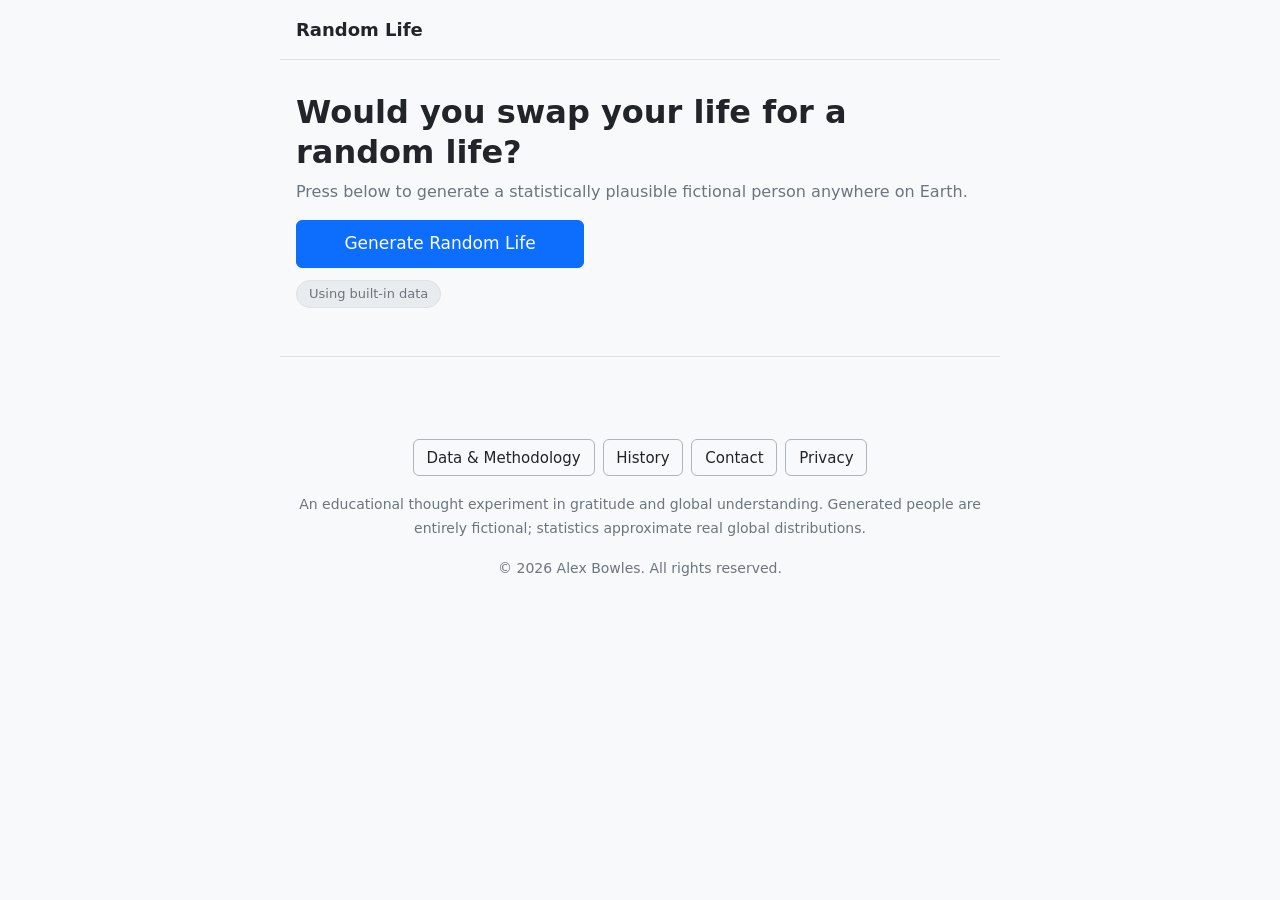
==== index.html @ 599a3e47 "Update icon and styles" ====
<!DOCTYPE html>
<html lang="en">
<head>
  <meta charset="UTF-8">
  <meta name="viewport" content="width=device-width, initial-scale=1">
  <meta name="color-scheme" content="light dark">
  <title>Random Life Generator – Discover a Random Life on Earth</title>
  <meta name="description" content="Free random life generator: create a statistically plausible fictional person — country, age, occupation, income and more, weighted by real global data.">
  <meta name="robots" content="index, follow, max-image-preview:large">
  <meta name="author" content="Alex Bowles">
  <meta name="theme-color" media="(prefers-color-scheme: light)" content="#f8f9fa">
  <meta name="theme-color" media="(prefers-color-scheme: dark)" content="#212529">
  <link rel="canonical" href="https://randomlife.fyi/">
  <meta property="og:type" content="website">
  <meta property="og:site_name" content="Random Life">
  <meta property="og:locale" content="en_US">
  <meta property="og:title" content="Random Life Generator – Discover a Random Life on Earth">
  <meta property="og:description" content="Generate a random person with our free random life generator — a statistically plausible fictional identity with country, age, job, income and more.">
  <meta property="og:url" content="https://randomlife.fyi/">
  <meta property="og:image" content="https://randomlife.fyi/icons/icon.png">
  <meta property="og:image:type" content="image/png">
  <meta property="og:image:width" content="1024">
  <meta property="og:image:height" content="1024">
  <meta property="og:image:alt" content="Random Life icon">
  <meta name="twitter:card" content="summary_large_image">
  <meta name="twitter:title" content="Random Life Generator – Discover a Random Life on Earth">
  <meta name="twitter:description" content="Generate a random person with our free random life generator — a statistically plausible fictional identity with country, age, job, income and more.">
  <meta name="twitter:image" content="https://randomlife.fyi/icons/icon.png">
  <meta name="twitter:image:alt" content="Random Life icon">
  <meta name="apple-mobile-web-app-capable" content="yes">
  <meta name="apple-mobile-web-app-status-bar-style" content="default">
  <meta name="apple-mobile-web-app-title" content="Random Life">
  <link rel="apple-touch-icon" sizes="180x180" href="icons/apple-touch-icon.png">
  <link rel="manifest" href="manifest.webmanifest">
  <link rel="icon" href="favicon.ico" sizes="any">
  <link rel="icon" type="image/svg+xml" href="icon.svg">
  <link rel="stylesheet" href="styles.css">
  <link rel="preconnect" href="https://api.worldbank.org" crossorigin>
  <link rel="dns-prefetch" href="https://api.worldbank.org">
  <script type="application/ld+json">
  {
    "@context": "https://schema.org",
    "@type": "WebApplication",
    "name": "Random Life Generator",
    "alternateName": ["Random Life", "Random Person Generator", "Fictional Identity Generator"],
    "url": "https://randomlife.fyi/",
    "applicationCategory": "EntertainmentApplication",
    "operatingSystem": "Any",
    "browserRequirements": "Requires JavaScript",
    "offers": { "@type": "Offer", "price": "0", "priceCurrency": "USD" },
    "author": { "@type": "Person", "name": "Alex Bowles" },
    "description": "Free random life generator that creates a statistically plausible fictional person — country, age, sex, urban or rural home, occupation, income, life expectancy and more — weighted by real World Bank global data.",
    "featureList": "Random person generator, fictional identity generator, random country picker, age and occupation generator, income estimate, offline support",
    "screenshot": "https://randomlife.fyi/icons/icon.png",
    "isAccessibleForFree": true
  }
  </script>
</head>
<body>
  <header class="container">
    <nav>
      <ul>
        <li><strong>Random Life</strong></li>
      </ul>
    </nav>
  </header>

  <main class="container">
    <section>
      <h1>Would you swap your life for a random life?</h1>
      <p>Press below to generate a statistically plausible fictional person anywhere on Earth.</p>
      <button id="generate-btn" type="button">Generate Random Life</button>
    </section>

    <section id="profile-section" aria-live="polite" hidden>
      <article id="profile-card">
        <header>
          <h2 id="person-name"></h2>
          <p>
            <span id="person-age-gender"></span><br>
            <span id="person-country"><span id="country-flag"></span> <span id="country-name"></span></span>
          </p>
        </header>
        <div class="overflow-auto">
          <table>
            <tbody id="profile-attributes"></tbody>
          </table>
        </div>
        <footer>
          <button id="regenerate-btn" type="button" class="secondary">Generate another</button>
        </footer>
      </article>
    </section>

    <p><small id="data-status" aria-live="polite"></small></p>
  </main>

  <footer class="container">
    <div style="text-align:center; min-height:50px; margin-bottom:1rem;">
<script>
  atOptions = {
    'key' : '9b01f73b28caab49e3c60b6ccc392688',
    'format' : 'iframe',
    'height' : 50,
    'width' : 320,
    'params' : {}
  };
</script>
<script src="https://www.highrevenueformat.com/9b01f73b28caab49e3c60b6ccc392688/invoke.js"></script>
    </div>
    <div class="footer-actions">
      <button id="info-btn" type="button" class="secondary outline" aria-expanded="false" aria-controls="info-dialog">Data &amp; Methodology</button>
      <button id="history-btn" type="button" class="secondary outline" aria-expanded="false" aria-controls="history-dialog">History</button>
      <button id="contact-btn" type="button" class="secondary outline" aria-expanded="false" aria-controls="contact-dialog">Contact</button>
      <button id="privacy-btn" type="button" class="secondary outline" aria-expanded="false" aria-controls="privacy-dialog">Privacy</button>
    </div>
    <p><small>An educational thought experiment in gratitude and global understanding. Generated people are entirely fictional; statistics approximate real global distributions.</small></p>
    <p><small>© 2026 Alex Bowles. All rights reserved.</small></p>
  </footer>

  <dialog id="history-dialog" aria-label="History">
    <article>
      <header>
        <button class="dialog-close" type="button" rel="prev" aria-label="Close"></button>
        <h2>History</h2>
      </header>
      <div class="history-tabs" role="tablist" aria-label="History sections">
        <button id="history-tab-recent" type="button" class="secondary outline" role="tab" aria-selected="true" aria-controls="history-recent-pane">Recent</button>
        <button id="history-tab-saved" type="button" class="secondary outline" role="tab" aria-selected="false" aria-controls="history-saved-pane">Saved</button>
      </div>
      <div id="history-recent-pane" role="tabpanel" aria-labelledby="history-tab-recent">
        <p id="history-recent-empty" class="history-empty">No lives generated yet in this session.</p>
        <ul id="history-recent-list" class="history-list"></ul>
      </div>
      <div id="history-saved-pane" role="tabpanel" aria-labelledby="history-tab-saved" hidden>
        <p id="history-saved-empty" class="history-empty">No saved lives yet. Click “Save” next to a recent life to keep it here.</p>
        <ul id="history-saved-list" class="history-list"></ul>
      </div>
      <footer>
        <button class="dialog-close secondary" type="button">Close</button>
      </footer>
    </article>
  </dialog>

  <dialog id="contact-dialog" aria-label="Contact">
    <article>
      <header>
        <button class="dialog-close" type="button" rel="prev" aria-label="Close"></button>
        <h2>Contact</h2>
      </header>
      <!--
        FormSubmit.co: submissions are sent to alexbowles@ferranox.xyz.
        First submission needs one-time activation via the FormSubmit confirmation email.
      -->
      <form action="https://formsubmit.co/de76c51febb6ea70d8ef155535d649cb" method="POST">
        <label for="contact-name">Name
          <input type="text" id="contact-name" name="name" autocomplete="name" placeholder="Your name" required maxlength="100">
        </label>

        <label for="contact-email">Email
          <input type="email" id="contact-email" name="email" autocomplete="email" placeholder="you@example.com" required maxlength="254">
        </label>

        <label for="contact-subject">Subject
          <select id="contact-subject" name="_subject" required>
            <option value="" disabled selected>Choose a subject</option>
            <option value="General question about Random Life">General question</option>
            <option value="Bug report for Random Life">Bug report</option>
            <option value="Data or methodology question">Data / methodology question</option>
            <option value="Privacy request for Random Life">Privacy request</option>
            <option value="Other enquiry for Random Life">Other</option>
          </select>
        </label>

        <label for="contact-message">Message
          <textarea id="contact-message" name="message" rows="6" placeholder="How can we help?" required maxlength="5000"></textarea>
        </label>

        <!-- FormSubmit.co options -->
        <input type="hidden" name="_template" value="table">
        <input type="hidden" name="_captcha" value="true">
        <!-- Honeypot for spam bots (must stay empty). Real users will not see this. -->
        <input type="text" name="_honey" style="display:none" tabindex="-1" autocomplete="off" aria-hidden="true">

        <button type="submit">Send message</button>
      </form>
      <footer>
        <button class="dialog-close secondary" type="button">Close</button>
      </footer>
    </article>
  </dialog>

  <dialog id="privacy-dialog" aria-label="Privacy notice">
    <article>
      <header>
        <button class="dialog-close" type="button" rel="prev" aria-label="Close"></button>
        <h2>Privacy Notice</h2>
      </header>

      <p><small>Last updated: 28 September 2026.</small></p>
      <p>Random Life (randomlife.fyi) is run by <strong>Alex Bowles</strong>. There are no accounts and no sign-in. Contact us any time through the Contact form on this site.</p>

      <h3>Data on your device</h3>
      <p>Saved lives, cached country data, and offline files stay in your own browser (local storage and service-worker cache — not cookies). They are never sent to us. Delete them at any time by clearing site data in your browser settings.</p>

      <h3>Contact form</h3>
      <p>Messages are delivered by <a href="https://formsubmit.co/" rel="noopener">FormSubmit.co</a> and emailed to us. Only what you type (name, email, subject, message) is sent, so please avoid sensitive personal data. We keep correspondence only as long as needed to handle your enquiry, then delete it.</p>

      <h3>Technical data</h3>
      <p>Our hosting provider may log basic connection data (IP address, pages requested, timestamps) for security and reliability. The World Bank API receives standard request data when the app fetches public country statistics. We do not combine these sources into profiles.</p>

      <h3>Advertising with Adsterra</h3>
      <p>This site displays ads supplied by <strong>Adsterra</strong> (AD Market Limited). To serve, measure, and protect against fraud, Adsterra and its partners may use cookies or similar identifiers on your device, including for frequency capping, reporting, and — where you consent — interest-based advertising. See <a href="https://adsterra.com/privacy-policy/" rel="noopener">Adsterra’s Privacy Policy</a> and <a href="https://adsterra.com/cookies/" rel="noopener">Cookies Policy</a> for details.</p>
      <p><strong>Your choices:</strong> block or delete cookies in your browser settings; opt out of interest-based ads at <a href="https://www.aboutads.info/choices" rel="noopener">aboutads.info/choices</a> or, in Europe, <a href="https://www.youronlinechoices.eu/" rel="noopener">youronlinechoices.eu</a>. A cookie-consent control for UK/EEA visitors is on our roadmap — until then, browser-level blocking is the way to refuse non-essential cookies.</p>

      <h3>Why we process data (UK/GDPR legal bases)</h3>
      <p>Consent for non-essential advertising cookies; legitimate interests for security, fraud prevention, basic logging, and replying to messages you send us.</p>

      <h3>Retention and transfers</h3>
      <p>On-device data lasts until you clear it. Contact emails are kept only as long as needed. Adsterra and other providers may process data outside your country (including outside the UK/EEA); where required this relies on safeguards such as adequacy decisions or standard contractual clauses in their terms.</p>

      <h3>Your rights</h3>
      <p>UK/GDPR: access, rectification, erasure, restriction, portability, objection, and withdrawing consent at any time. California and other US states: know, delete, correct, and opt out of sale/sharing of personal information (use the opt-out links above or contact us). To exercise any right, use the Contact form — we respond within one month. Children under 13: this is a general-audience site; we do not knowingly collect children’s data. Unhappy with our response? Complain to the UK ICO at <a href="https://ico.org.uk/make-a-complaint/" rel="noopener">ico.org.uk</a> or your local authority.</p>

      <footer>
        <button class="dialog-close secondary" type="button">Close</button>
      </footer>
    </article>
  </dialog>

  <dialog id="info-dialog" aria-label="Data sources and methodology">
    <article>
      <header>
        <button class="dialog-close" type="button" rel="prev" aria-label="Close"></button>
        <h2>Data Sources &amp; Methodology</h2>
      </header>

      <h3>Data sources</h3>
      <ul>
        <li><strong>World Bank Open Data</strong> - country list, income group, and region, plus population, life expectancy (male and female), urbanisation rate, GDP per capita, electricity access, basic drinking water, basic sanitation, internet use, fertility rate, age structure (share aged 0-14 and 65+), sex split (female share of population), employment mix (share in agriculture / industry / services), and unemployment rate.</li>
        <li><strong>UN Population Division</strong> - the age-structure figures rest on its World Population Prospects, and it informs the within-income-group age splits.</li>
        <li><strong>International Labour Organization (ILO)</strong> - reference for the employment categories and occupation mix; the per-country sector shares and unemployment rates are its ILO-modelled estimates published via the World Bank.</li>
      </ul>

      <h3>Live data</h3>
      <p>When online, the app fetches the country list (names, income groups, regions - so new and changed countries appear with no manual update) and the most recent value (<code>mrv=5</code>, newest available kept) for these World Bank indicators, merging them over the built-in fallback dataset:</p>
      <ul>
        <li><code>SP.POP.TOTL</code> - total population</li>
        <li><code>SP.DYN.LE00.MA.IN</code> - life expectancy at birth, male</li>
        <li><code>SP.DYN.LE00.FE.IN</code> - life expectancy at birth, female</li>
        <li><code>SP.URB.TOTL.IN.ZS</code> - urban population (% of total)</li>
        <li><code>NY.GDP.PCAP.CD</code> - GDP per capita (current US$)</li>
        <li><code>EG.ELC.ACCS.ZS</code> - access to electricity (% of population)</li>
        <li><code>SH.H2O.BASW.ZS</code> - people using at least basic drinking water services (%)</li>
        <li><code>SH.STA.BASS.ZS</code> - people using at least basic sanitation services (%)</li>
        <li><code>IT.NET.USER.ZS</code> - individuals using the internet (% of population)</li>
        <li><code>SP.DYN.TFRT.IN</code> - fertility rate (births per woman)</li>
        <li><code>SP.POP.0014.TO.ZS</code> - population ages 0-14 (% of total)</li>
        <li><code>SP.POP.65UP.TO.ZS</code> - population ages 65+ (% of total)</li>
        <li><code>SP.POP.TOTL.FE.ZS</code> - population, female (% of total)</li>
        <li><code>SL.AGR.EMPL.ZS</code> - employment in agriculture (% of total employment)</li>
        <li><code>SL.IND.EMPL.ZS</code> - employment in industry (% of total employment)</li>
        <li><code>SL.SRV.EMPL.ZS</code> - employment in services (% of total employment)</li>
        <li><code>SL.UEM.TOTL.ZS</code> - unemployment (% of total labour force)</li>
      </ul>
      <p>Flags are derived from country codes and need no data source. Results are cached in your browser (refreshed every 12 hours) so they are not re-fetched on every reload. If the API is unavailable, the app falls back to cached and then built-in data.</p>

      <h3>Methodology</h3>
      <ul>
        <li><strong>Country</strong> - picked at random from all World Bank members (plus Taiwan), weighted by live population, so bigger countries turn up more often.</li>
        <li><strong>Sex</strong> - drawn from the country's female share of the population.</li>
        <li><strong>Age</strong> - drawn from age bands fitted to the country's own share of children (0-14) and older people (65+), with the gaps filled in from its income-group pattern.</li>
        <li><strong>Urban vs. rural</strong> - decided by the country's urbanisation rate.</li>
        <li><strong>Occupation</strong> - sampled from a list weighted by income group and habitat, refined per country by its employment mix (agriculture / industry / services) and unemployment rate, limited to plausible working ages, with student and retirement shares that differ by income group.</li>
        <li><strong>Income</strong> - estimated from GDP per capita, an occupation multiplier, an age adjustment, plus some random variation. A rough figure in nominal USD, not PPP.</li>
        <li><strong>Life expectancy</strong> - the national average at birth for the person's sex.</li>
        <li><strong>Electricity, drinking water, sanitation, and internet</strong> - the person either has it or not, drawn from the national rate (a country with 63% electricity access gives each person a 63% chance).</li>
        <li><strong>Children</strong> - drawn from the national fertility rate and adjusted for age: under-18s have none, and completed family size is approached by the mid-40s.</li>
      </ul>

      <h3>Limitations</h3>
      <ul>
        <li>Income figures are rough estimates in nominal USD - <em>not</em> adjusted for local purchasing power (PPP).</li>
        <li>Within working-age bands, the age mix follows income-group patterns rather than the country's exact 5-year pyramid.</li>
        <li>Names are illustrative, grouped by broad cultural region, and are not exhaustive or country-specific.</li>
        <li>"Current" data reflects the most recently available World Bank figures, which typically lag by 1-2 years.</li>
      </ul>

      <h3>Note</h3>
      <p>All generated people are <strong>entirely fictional</strong>. No attempt is made to represent any real individual, living or dead.</p>

      <footer>
        <button class="dialog-close secondary" type="button">Close</button>
      </footer>
    </article>
  </dialog>

  <!-- Classic scripts, loaded in dependency order (no bundler required). -->
  <script src="js/names.js"></script>
  <script src="js/data.js"></script>
  <script src="js/generator.js"></script>
  <script src="js/ui.js"></script>
  <script src="js/app.js"></script>
</body>
</html>
---- styles.css ----
/* styles.css — Random Life: plain classroom tool.
 * No framework, no theme. Basic colours only: white/grey + standard blue.
 * Mobile-first. Light/dark follows the OS (same as Pico did).
 */

:root {
  color-scheme: light dark;

  --font-sans: system-ui, -apple-system, "Segoe UI", Roboto, Arial, sans-serif;
  --font-mono: ui-monospace, SFMono-Regular, Menlo, Consolas, monospace;

  /* Light */
  --bg: #f8f9fa;
  --surface: #ffffff;
  --text: #212529;
  --muted: #6c757d;
  --border: #dee2e6;
  --border-strong: #adb5bd;
  --input-bg: #ffffff;
  --input-border: #ced4da;
  --primary: #0d6efd;
  --primary-hover: #0b5ed7;
  --on-primary: #ffffff;
  --secondary: #6c757d;
  --secondary-hover: #5c636a;
  --stripe: #f8f9fa;
  --badge-bg: #e9ecef;
  --link: #0d6efd;
  --code-bg: #f1f3f5;
  --shadow: 0 0.125rem 0.25rem rgba(0, 0, 0, 0.075);
  --backdrop: rgba(33, 37, 41, 0.5);
  --focus-ring: rgba(13, 110, 253, 0.25);

  --radius: 0.375rem;
  --measure: 45rem;
}

@media (prefers-color-scheme: dark) {
  :root {
    --bg: #212529;
    --surface: #2b3035;
    --text: #f8f9fa;
    --muted: #adb5bd;
    --border: #495057;
    --border-strong: #6c757d;
    --input-bg: #212529;
    --input-border: #495057;
    --primary: #0d6efd;
    --primary-hover: #0b5ed7;
    --on-primary: #ffffff;
    --secondary: #6c757d;
    --secondary-hover: #5c636a;
    --stripe: rgba(255, 255, 255, 0.03);
    --badge-bg: #343a40;
    --link: #6ea8fe;
    --code-bg: #343a40;
    --shadow: 0 0.125rem 0.25rem rgba(0, 0, 0, 0.4);
    --backdrop: rgba(0, 0, 0, 0.6);
    --focus-ring: rgba(110, 168, 254, 0.35);
  }
}

/* ---------- Base ---------- */

*, *::before, *::after { box-sizing: border-box; }

[hidden] { display: none !important; }

html {
  -webkit-text-size-adjust: 100%;
  font-size: 100%;
}

body {
  margin: 0;
  font-family: var(--font-sans);
  line-height: 1.5;
  color: var(--text);
  background: var(--bg);
  min-height: 100vh;
}

.container {
  width: 100%;
  max-width: var(--measure);
  margin-inline: auto;
  padding-inline: 1rem;
}

/* ---------- Type ---------- */

h1, h2, h3 {
  line-height: 1.25;
  font-weight: 700;
  margin: 0 0 0.5rem;
  color: var(--text);
}

h1 { font-size: 1.75rem; }
h2 { font-size: 1.375rem; }
h3 { font-size: 1.0625rem; margin-top: 1.5rem; }

p { margin: 0 0 1rem; }

small { font-size: 0.875em; color: var(--muted); }

a { color: var(--link); }
a:hover { text-decoration-thickness: 2px; }

code {
  font-family: var(--font-mono);
  font-size: 0.875em;
  background: var(--code-bg);
  border: 1px solid var(--border);
  border-radius: 0.25rem;
  padding: 0.1em 0.35em;
  color: var(--text);
}

ul, ol { padding-left: 1.25rem; }
li { margin-bottom: 0.25rem; }

/* ---------- Header ---------- */

body > header.container {
  padding-top: 1rem;
  padding-bottom: 0.75rem;
  border-bottom: 1px solid var(--border);
}

body > header nav ul {
  list-style: none;
  margin: 0;
  padding: 0;
}

body > header nav strong {
  font-size: 1.125rem;
  font-weight: 700;
}

/* ---------- Main ---------- */

main.container {
  padding-top: 1.5rem;
  padding-bottom: 2rem;
}

main > section:first-child p {
  color: var(--muted);
}

/* ---------- Buttons (standard blue / grey) ---------- */

button,
a[role="button"] {
  font: inherit;
  font-weight: 400;
  line-height: 1.5;
  cursor: pointer;
  display: inline-block;
  text-align: center;
  text-decoration: none;
  vertical-align: middle;
  border: 1px solid var(--primary);
  border-radius: var(--radius);
  background: var(--primary);
  color: var(--on-primary);
  padding: 0.5rem 1rem;
}

button:hover,
a[role="button"]:hover {
  background: var(--primary-hover);
  border-color: var(--primary-hover);
  color: var(--on-primary);
}

button:disabled {
  opacity: 0.65;
  cursor: not-allowed;
}

/* Solid grey secondary (e.g. "Generate another"). */
button.secondary,
a[role="button"].secondary {
  background: var(--secondary);
  border-color: var(--secondary);
  color: #fff;
}

button.secondary:hover,
a[role="button"].secondary:hover {
  background: var(--secondary-hover);
  border-color: var(--secondary-hover);
  color: #fff;
}

/* Outline grey (footer + tabs). */
button.outline,
a[role="button"].outline {
  background: transparent;
}

button.secondary.outline,
a[role="button"].secondary.outline {
  background: transparent;
  border-color: var(--border-strong);
  color: var(--text);
}

button.secondary.outline:hover,
a[role="button"].secondary.outline:hover {
  background: var(--badge-bg);
  border-color: var(--border-strong);
  color: var(--text);
}

#generate-btn {
  width: 100%;
  font-size: 1.0625rem;
  padding: 0.65rem 1rem;
}
@media (min-width: 600px) {
  #generate-btn { width: auto; min-width: 18rem; }
}

/* Spinner for aria-busy. */
button[aria-busy="true"] { pointer-events: none; }
button[aria-busy="true"]::after {
  content: "";
  display: inline-block;
  width: 1em;
  height: 1em;
  margin-left: 0.5em;
  vertical-align: -0.125em;
  border: 0.15em solid currentColor;
  border-top-color: transparent;
  border-radius: 50%;
  animation: rl-spin 0.75s linear infinite;
}
@keyframes rl-spin { to { transform: rotate(360deg); } }

:focus-visible {
  outline: 0;
  box-shadow: 0 0 0 0.25rem var(--focus-ring);
}
button:focus:not(:focus-visible) { box-shadow: none; }

/* ---------- Result card ---------- */

#profile-section { margin-top: 1.25rem; }

#profile-card {
  background: var(--surface);
  border: 1px solid var(--border);
  border-radius: 0.5rem;
  box-shadow: var(--shadow);
  margin: 0;
  overflow: hidden;
}

#profile-card > header {
  padding: 1rem 1.25rem;
  border-bottom: 1px solid var(--border);
  background: var(--stripe);
}

#profile-card > header h2 { margin-bottom: 0.25rem; }

#profile-card > header p { margin: 0; color: var(--muted); }

#profile-card > footer {
  padding: 1rem 1.25rem;
  border-top: 1px solid var(--border);
}

#regenerate-btn { width: 100%; }
@media (min-width: 600px) {
  #regenerate-btn { width: auto; }
}

/* ---------- Table ---------- */

.overflow-auto { overflow-x: auto; }

table {
  width: 100%;
  border-collapse: collapse;
  font-size: 1rem;
}

tbody th,
tbody td {
  padding: 0.6rem 1.25rem;
  text-align: left;
  vertical-align: top;
  border-bottom: 1px solid var(--border);
}

tbody tr:last-child th,
tbody tr:last-child td { border-bottom: none; }

tbody tr:nth-child(odd) td,
tbody tr:nth-child(odd) th { background: var(--stripe); }

tbody th {
  font-weight: 600;
  color: var(--muted);
  width: 40%;
  font-size: 0.9375rem;
}

tbody td { color: var(--text); }

/* ---------- Status badge ---------- */

#data-status {
  display: inline-block;
  margin-top: 0.75rem;
  font-size: 0.8125rem;
  color: var(--muted);
  background: var(--badge-bg);
  border: 1px solid var(--border);
  border-radius: 999px;
  padding: 0.2rem 0.75rem;
}

/* ---------- Footer ---------- */

body > footer.container {
  border-top: 1px solid var(--border);
  padding-top: 1rem;
  padding-bottom: 2.5rem;
  text-align: center;
}

.footer-actions {
  display: flex;
  flex-wrap: wrap;
  justify-content: center;
  gap: 0.5rem;
  margin: 1rem 0;
}

.footer-actions button {
  font-size: 0.9375rem;
  padding: 0.4rem 0.8rem;
}

/* ---------- Dialogs ---------- */

dialog {
  border: 1px solid var(--border);
  background: var(--surface);
  color: var(--text);
  border-radius: 0.5rem;
  padding: 0;
  width: min(36rem, calc(100vw - 2rem));
  max-height: calc(100vh - 2rem);
  max-height: calc(100dvh - 2rem);
  overflow-y: auto;
  overscroll-behavior: contain;
  box-shadow: 0 0.5rem 1.5rem rgba(0, 0, 0, 0.25);
}

dialog::backdrop { background: var(--backdrop); }

/* Single scroll container: the dialog itself scrolls, the inner
   article must not (two nested scrollers = two side-by-side scrollbars). */
dialog article {
  margin: 0;
  position: relative;
  max-height: none;
  overflow: visible;
}

dialog article > header {
  display: flex;
  align-items: center;
  justify-content: space-between;
  gap: 1rem;
  padding: 1rem 1.25rem;
  border-bottom: 1px solid var(--border);
}

dialog article > header h2 {
  margin: 0;
  padding-right: 2rem;
}

dialog article > div,
dialog article > form,
dialog article > p,
dialog article > h3,
dialog article > ul {
  margin-inline: 1.25rem;
}
dialog article > p:first-of-type,
dialog article > h3:first-of-type,
dialog article > ul:first-of-type { margin-top: 1rem; }

dialog article > footer {
  display: flex;
  justify-content: flex-end;
  gap: 0.5rem;
  padding: 1rem 1.25rem;
  border-top: 1px solid var(--border);
  margin-top: 1.25rem;
  background: var(--stripe);
  border-bottom-left-radius: 0.5rem;
  border-bottom-right-radius: 0.5rem;
}

/* Plain text "x" close button (empty button in markup). */
button.dialog-close[rel="prev"] {
  position: absolute;
  top: 0.6rem;
  right: 0.6rem;
  width: 2rem;
  height: 2rem;
  padding: 0;
  line-height: 1;
  background: transparent;
  border-color: transparent;
  color: var(--muted);
  font-size: 1.25rem;
  font-weight: 700;
}
button.dialog-close[rel="prev"]::after { content: "×"; }
button.dialog-close[rel="prev"]:hover {
  background: var(--badge-bg);
  border-color: var(--border);
  color: var(--text);
}

/* ---------- Forms ---------- */

form { padding-bottom: 0.25rem; }

label {
  display: block;
  font-weight: 400;
  margin: 0.75rem 0;
}

input[type="text"],
input[type="email"],
select,
textarea {
  display: block;
  width: 100%;
  margin-top: 0.25rem;
  font: inherit;
  color: var(--text);
  background: var(--input-bg);
  border: 1px solid var(--input-border);
  border-radius: var(--radius);
  padding: 0.375rem 0.75rem;
}

textarea {
  resize: vertical;
  min-height: 8rem;
}

input::placeholder,
textarea::placeholder { color: var(--muted); opacity: 1; }

input:focus,
select:focus,
textarea:focus {
  outline: 0;
  border-color: var(--primary);
  box-shadow: 0 0 0 0.25rem var(--focus-ring);
}

form button[type="submit"] { width: 100%; margin-top: 0.5rem; }
@media (min-width: 600px) {
  form button[type="submit"] { width: auto; }
}

/* ---------- History ---------- */

.history-tabs {
  display: flex;
  gap: 0.5rem;
  margin: 1rem 1.25rem 0.75rem;
}

.history-tabs [role="tab"] {
  font-size: 0.9375rem;
  padding: 0.4rem 0.8rem;
}

.history-tabs [role="tab"][aria-selected="true"] {
  background: var(--text);
  border-color: var(--text);
  color: var(--bg);
}
.history-tabs [role="tab"][aria-selected="true"]:hover {
  background: var(--text);
  border-color: var(--text);
  color: var(--bg);
}

.history-list {
  list-style: none;
  margin: 0 1.25rem;
  padding: 0;
}

.history-item {
  border: 1px solid var(--border);
  border-radius: var(--radius);
  background: var(--surface);
  margin-bottom: 0.5rem;
  overflow: hidden;
}

.history-item-header {
  display: flex;
  align-items: center;
  justify-content: space-between;
  gap: 0.5rem;
  padding: 0.25rem 0.25rem 0.25rem 0.5rem;
}

.history-item-toggle {
  flex: 1;
  min-width: 0;
  background: transparent;
  border-color: transparent;
  color: var(--text);
  padding: 0.4rem;
  text-align: left;
  font-weight: 600;
}
.history-item-toggle:hover {
  background: transparent;
  border-color: transparent;
  color: var(--text);
  text-decoration: underline;
}

.history-item-sub {
  display: block;
  font-weight: 400;
  font-size: 0.875rem;
  color: var(--muted);
  white-space: nowrap;
  overflow: hidden;
  text-overflow: ellipsis;
}

.history-item-details {
  border-top: 1px solid var(--border);
  font-size: 0.9375rem;
}
.history-item-details th,
.history-item-details td { padding: 0.45rem 0.75rem; }

.history-action {
  flex-shrink: 0;
  font-size: 0.875rem;
  padding: 0.25rem 0.6rem;
}
.history-action:disabled {
  opacity: 0.65;
  cursor: default;
}

.history-empty {
  color: var(--muted);
  margin: 0 1.25rem 1rem;
}

/* ---------- 404 ---------- */

main.container > h1:first-child { margin-top: 2rem; }

@media (min-width: 600px) {
  h1 { font-size: 2rem; }
  main.container { padding-top: 2rem; }
}

@media (prefers-reduced-motion: reduce) {
  *, *::before, *::after {
    animation-duration: 0.01ms !important;
    transition-duration: 0.01ms !important;
  }
}
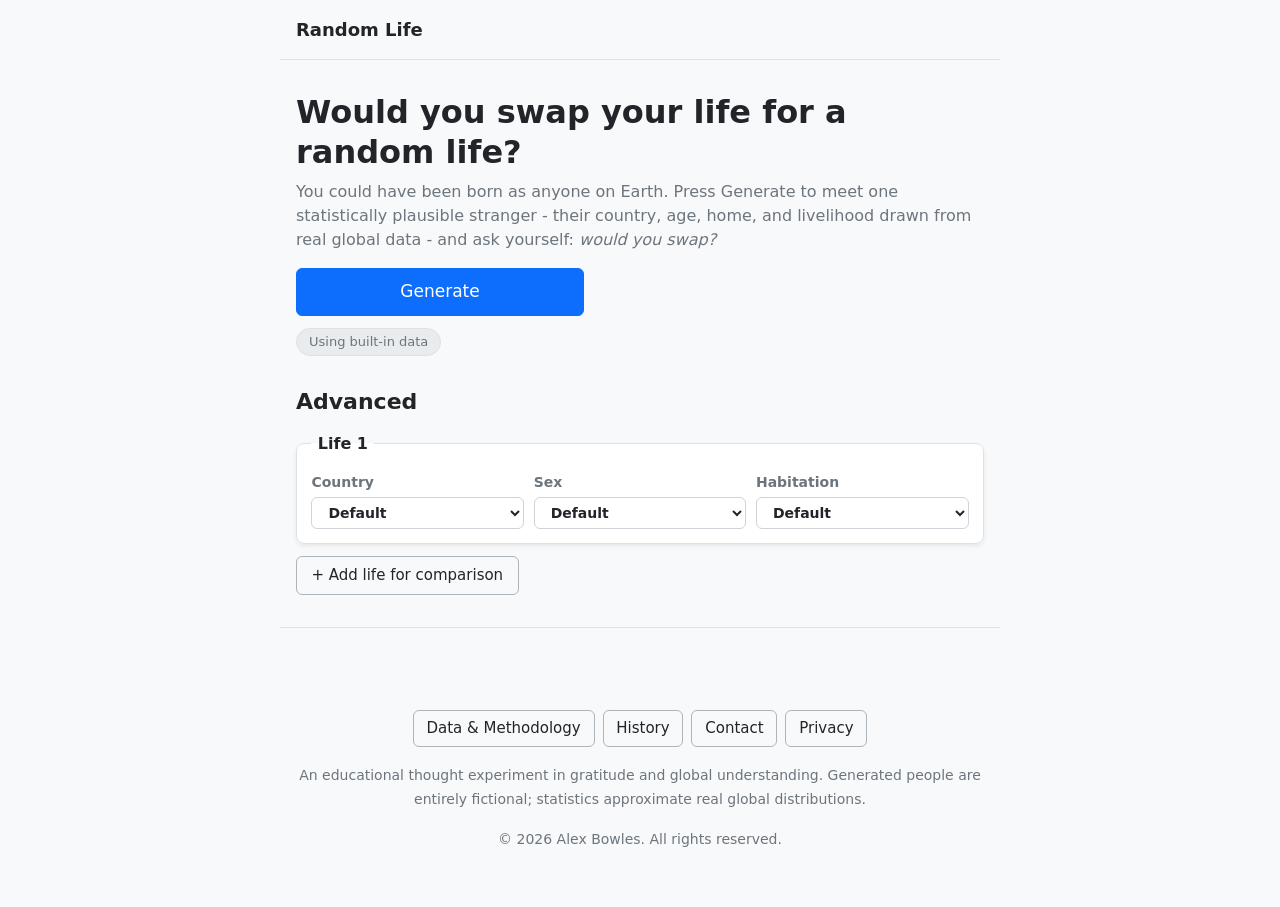
==== commit 6ea7741e: "Add advanced features" ====
--- a/index.html
+++ b/index.html
@@ -68,8 +68,8 @@
   <main class="container">
     <section>
       <h1>Would you swap your life for a random life?</h1>
-      <p>Press below to generate a statistically plausible fictional person anywhere on Earth.</p>
-      <button id="generate-btn" type="button">Generate Random Life</button>
+      <p>You could have been born as anyone on Earth. Press Generate to meet one statistically plausible stranger - their country, age, home, and livelihood drawn from real global data - and ask yourself: <em>would you swap?</em></p>
+      <button id="generate-btn" type="button">Generate</button>
     </section>
 
     <section id="profile-section" aria-live="polite" hidden>
@@ -87,12 +87,20 @@
           </table>
         </div>
         <footer>
-          <button id="regenerate-btn" type="button" class="secondary">Generate another</button>
+          <button id="regenerate-btn" type="button" class="secondary">Generate again</button>
         </footer>
       </article>
     </section>
 
     <p><small id="data-status" aria-live="polite"></small></p>
+
+    <section id="advanced-section" aria-labelledby="advanced-heading">
+      <h2 id="advanced-heading">Advanced</h2>
+      <div id="life-controls-section" aria-label="Life output controls">
+        <div id="life-controls"></div>
+        <button id="add-life-btn" type="button" class="secondary outline">+ Add life for comparison</button>
+      </div>
+    </section>
   </main>
 
   <footer class="container">
--- a/styles.css
+++ b/styles.css
@@ -181,7 +181,7 @@
   cursor: not-allowed;
 }
 
-/* Solid grey secondary (e.g. "Generate another"). */
+/* Solid grey secondary (e.g. "Generate again"). */
 button.secondary,
 a[role="button"].secondary {
   background: var(--secondary);
@@ -223,6 +223,80 @@
 }
 @media (min-width: 600px) {
   #generate-btn { width: auto; min-width: 18rem; }
+}
+
+/* ---------- Life output controls (comparison) ---------- */
+
+#life-controls-section {
+  margin: 1rem 0 0;
+}
+
+#life-controls {
+  display: grid;
+  gap: 0.75rem;
+  margin-bottom: 0.75rem;
+}
+
+.life-control {
+  position: relative;
+  margin: 0;
+  padding: 0.75rem 0.9rem 0.9rem;
+  background: var(--surface);
+  border: 1px solid var(--border);
+  border-radius: 0.5rem;
+  box-shadow: var(--shadow);
+}
+
+.life-control > legend {
+  font-weight: 700;
+  padding: 0 0.4rem;
+}
+
+.life-remove-btn {
+  position: absolute;
+  top: 0.5rem;
+  right: 0.6rem;
+  font-size: 0.8125rem;
+  padding: 0.2rem 0.6rem;
+}
+
+.life-fields {
+  display: grid;
+  gap: 0.6rem;
+  grid-template-columns: 1fr;
+  margin-top: 0.25rem;
+}
+
+@media (min-width: 600px) {
+  .life-fields { grid-template-columns: 1fr 1fr 1fr; }
+}
+
+.life-fields label {
+  margin: 0;
+  font-size: 0.875rem;
+  font-weight: 600;
+  color: var(--muted);
+}
+
+.life-fields select {
+  margin-top: 0.25rem;
+}
+
+#add-life-btn {
+  width: 100%;
+  font-size: 0.9375rem;
+  padding: 0.45rem 0.9rem;
+}
+@media (min-width: 600px) {
+  #add-life-btn { width: auto; }
+}
+
+#advanced-section {
+  margin-top: 2rem;
+}
+
+#advanced-section h2 {
+  margin-bottom: 0;
 }
 
 /* Spinner for aria-busy. */
@@ -287,6 +361,7 @@
 table {
   width: 100%;
   border-collapse: collapse;
+  table-layout: fixed;
   font-size: 1rem;
 }
 
@@ -312,6 +387,104 @@
 }
 
 tbody td { color: var(--text); }
+
+/* ---------- Comparison table (multiple lives) ---------- */
+
+#profile-card .overflow-auto {
+  overflow-x: auto;
+  max-width: 100%;
+  -webkit-overflow-scrolling: touch;
+}
+
+#profile-card table[data-compare] {
+  table-layout: fixed;
+  width: max-content;
+  min-width: 100%;
+}
+
+#profile-card table[data-compare] thead th {
+  padding: 0.75rem 1rem;
+  text-align: left;
+  vertical-align: top;
+  border-bottom: 1px solid var(--border);
+  background: var(--stripe);
+  font-size: 1rem;
+  overflow: hidden;
+}
+
+#profile-card table[data-compare] thead th.compare-corner {
+  width: 8.5rem;
+  min-width: 8.5rem;
+  max-width: 8.5rem;
+  position: sticky;
+  left: 0;
+  z-index: 3;
+}
+
+#profile-card table[data-compare] thead th.compare-person {
+  width: 12rem;
+  min-width: 12rem;
+  max-width: 12rem;
+}
+
+#profile-card table[data-compare] tbody th {
+  position: sticky;
+  left: 0;
+  z-index: 2;
+  width: 8.5rem;
+  min-width: 8.5rem;
+  max-width: 8.5rem;
+  background: var(--surface);
+  border-right: 1px solid var(--border);
+  white-space: nowrap;
+  overflow: hidden;
+  text-overflow: ellipsis;
+}
+
+#profile-card table[data-compare] tbody td {
+  width: 12rem;
+  min-width: 12rem;
+  max-width: 12rem;
+  white-space: normal;
+  overflow-wrap: anywhere;
+}
+
+/* Occupation values are condensed (see data.js) and pinned to one line. */
+td.occ {
+  white-space: nowrap;
+  overflow: hidden;
+  text-overflow: ellipsis;
+}
+
+#profile-card table[data-compare] tbody tr:nth-child(odd) td {
+  background: var(--stripe);
+}
+
+#profile-card table[data-compare] tbody tr:nth-child(odd) th {
+  /* Keep row labels opaque so scrolled columns slide underneath cleanly. */
+  background: var(--surface);
+  /* Subtle stripe hint without translucency issues in dark mode. */
+  box-shadow: inset 0 0 0 999px var(--stripe);
+}
+
+.compare-name {
+  font-weight: 700;
+  color: var(--text);
+  font-size: 1.0625rem;
+  line-height: 1.3;
+}
+
+.compare-sub,
+.compare-country {
+  font-weight: 400;
+  font-size: 0.875rem;
+  color: var(--muted);
+  line-height: 1.4;
+}
+
+.compare-country {
+  margin-top: 0.1rem;
+}
 
 /* ---------- Status badge ---------- */
 
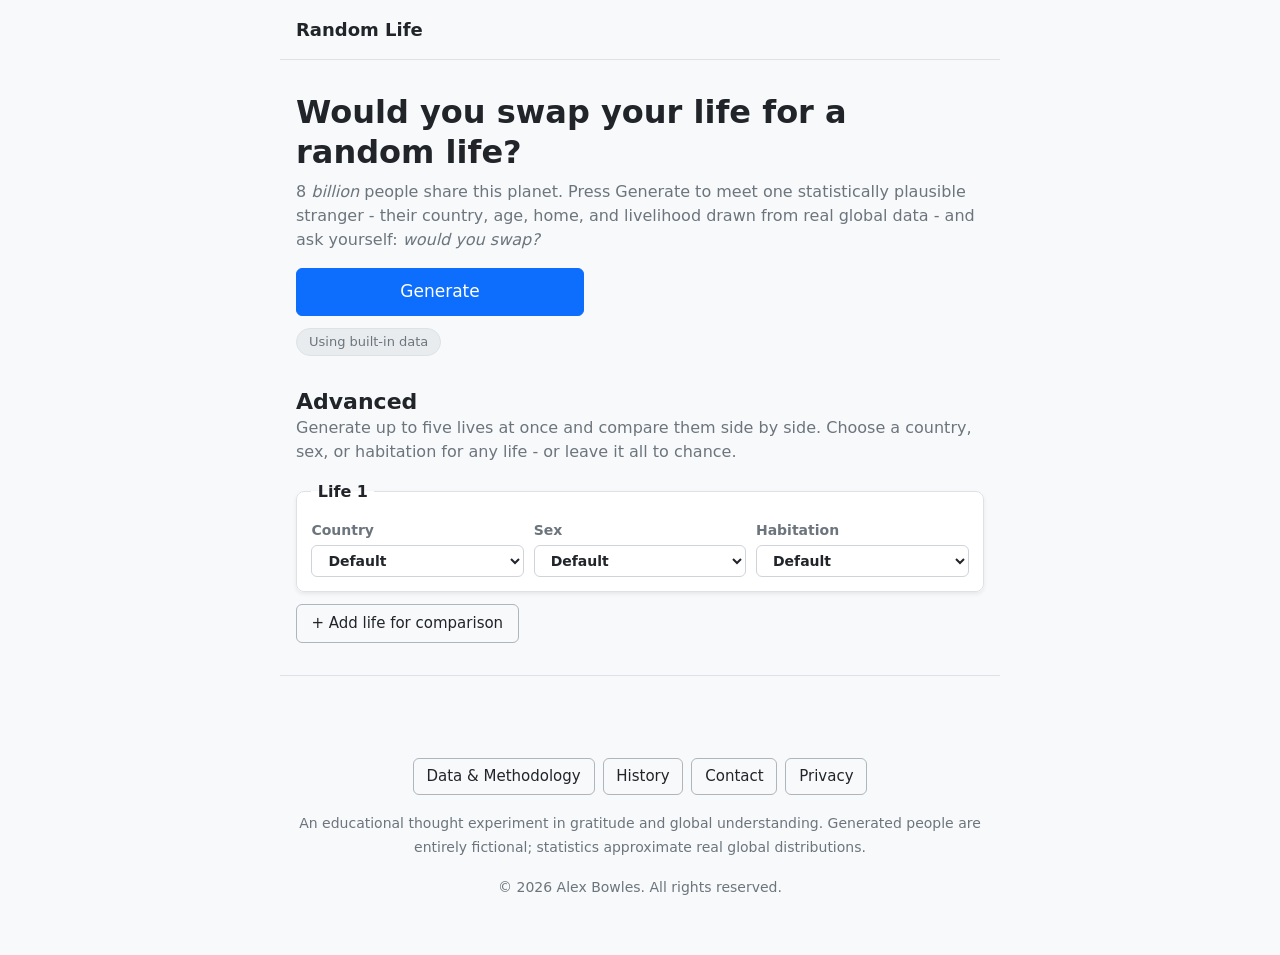
==== commit aa727561: "changes" ====
--- a/index.html
+++ b/index.html
@@ -68,7 +68,7 @@
   <main class="container">
     <section>
       <h1>Would you swap your life for a random life?</h1>
-      <p>You could have been born as anyone on Earth. Press Generate to meet one statistically plausible stranger - their country, age, home, and livelihood drawn from real global data - and ask yourself: <em>would you swap?</em></p>
+      <p>8 <em>billion</em> people share this planet. Press Generate to meet one statistically plausible stranger - their country, age, home, and livelihood drawn from real global data - and ask yourself: <em>would you swap?</em></p>
       <button id="generate-btn" type="button">Generate</button>
     </section>
 
@@ -96,6 +96,7 @@
 
     <section id="advanced-section" aria-labelledby="advanced-heading">
       <h2 id="advanced-heading">Advanced</h2>
+      <p>Generate up to five lives at once and compare them side by side. Choose a country, sex, or habitation for any life - or leave it all to chance.</p>
       <div id="life-controls-section" aria-label="Life output controls">
         <div id="life-controls"></div>
         <button id="add-life-btn" type="button" class="secondary outline">+ Add life for comparison</button>
--- a/styles.css
+++ b/styles.css
@@ -146,7 +146,8 @@
   padding-bottom: 2rem;
 }
 
-main > section:first-child p {
+main > section:first-child p,
+#advanced-section > p {
   color: var(--muted);
 }
 
@@ -737,6 +738,7 @@
   flex-shrink: 0;
   font-size: 0.875rem;
   padding: 0.25rem 0.6rem;
+  margin-right: 0.75rem;
 }
 .history-action:disabled {
   opacity: 0.65;
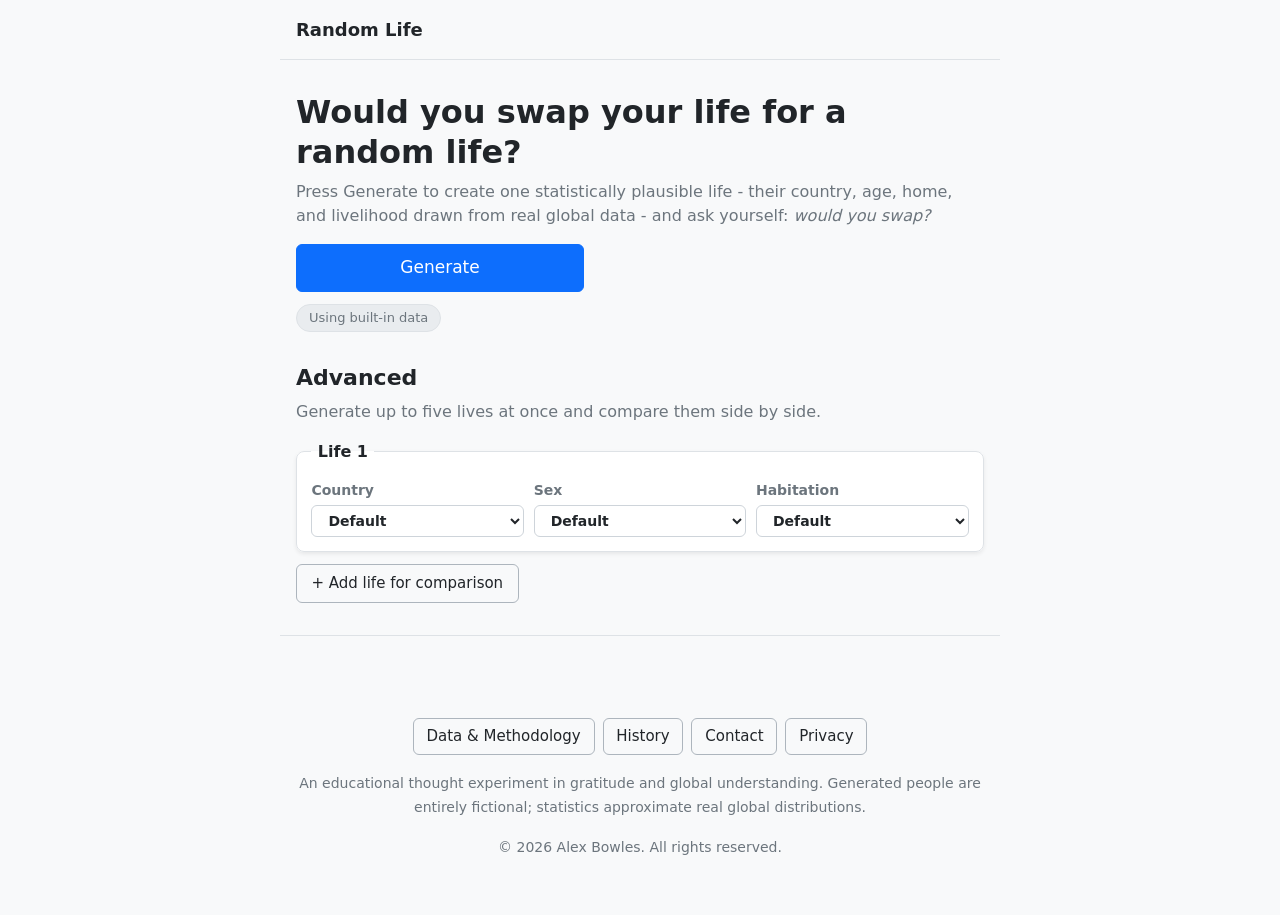
==== commit df9ac0e5: "Update index.html" ====
--- a/index.html
+++ b/index.html
@@ -68,7 +68,7 @@
   <main class="container">
     <section>
       <h1>Would you swap your life for a random life?</h1>
-      <p>8 <em>billion</em> people share this planet. Press Generate to meet one statistically plausible stranger - their country, age, home, and livelihood drawn from real global data - and ask yourself: <em>would you swap?</em></p>
+      <p>Press Generate to create one statistically plausible life - their country, age, home, and livelihood drawn from real global data - and ask yourself: <em>would you swap?</em></p>
       <button id="generate-btn" type="button">Generate</button>
     </section>
 
@@ -96,7 +96,7 @@
 
     <section id="advanced-section" aria-labelledby="advanced-heading">
       <h2 id="advanced-heading">Advanced</h2>
-      <p>Generate up to five lives at once and compare them side by side. Choose a country, sex, or habitation for any life - or leave it all to chance.</p>
+      <p>Generate up to five lives at once and compare them side by side.</p>
       <div id="life-controls-section" aria-label="Life output controls">
         <div id="life-controls"></div>
         <button id="add-life-btn" type="button" class="secondary outline">+ Add life for comparison</button>
--- a/styles.css
+++ b/styles.css
@@ -296,10 +296,6 @@
   margin-top: 2rem;
 }
 
-#advanced-section h2 {
-  margin-bottom: 0;
-}
-
 /* Spinner for aria-busy. */
 button[aria-busy="true"] { pointer-events: none; }
 button[aria-busy="true"]::after {
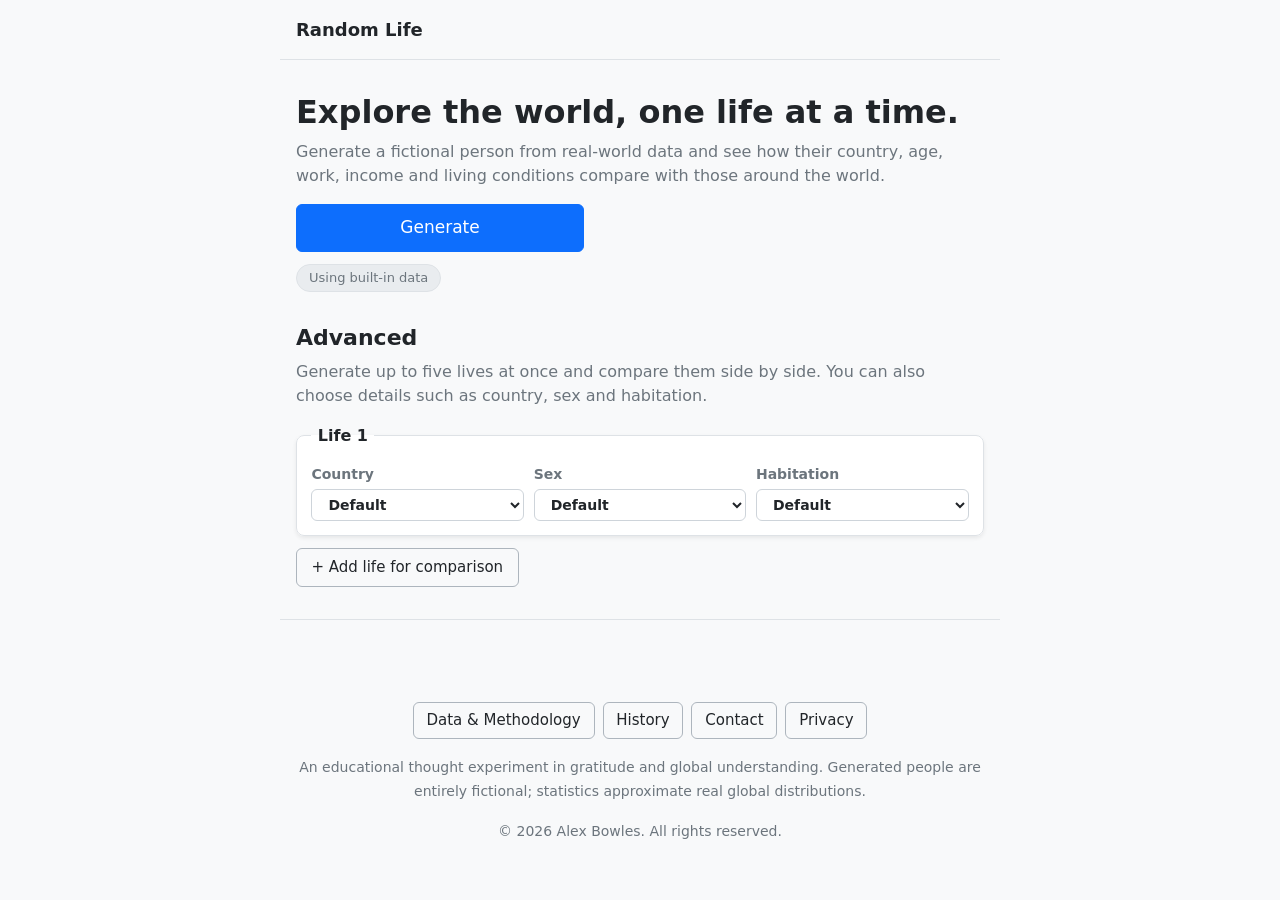
==== commit b82a2034: "Update index.html" ====
--- a/index.html
+++ b/index.html
@@ -67,8 +67,8 @@
 
   <main class="container">
     <section>
-      <h1>Would you swap your life for a random life?</h1>
-      <p>Press Generate to create one statistically plausible life - their country, age, home, and livelihood drawn from real global data - and ask yourself: <em>would you swap?</em></p>
+      <h1>Explore the world, one life at a time.</h1>
+      <p>Generate a fictional person from real-world data and see how their country, age, work, income and living conditions compare with those around the world.</p>
       <button id="generate-btn" type="button">Generate</button>
     </section>
 
@@ -96,7 +96,7 @@
 
     <section id="advanced-section" aria-labelledby="advanced-heading">
       <h2 id="advanced-heading">Advanced</h2>
-      <p>Generate up to five lives at once and compare them side by side.</p>
+      <p>Generate up to five lives at once and compare them side by side. You can also choose details such as country, sex and habitation.</p>
       <div id="life-controls-section" aria-label="Life output controls">
         <div id="life-controls"></div>
         <button id="add-life-btn" type="button" class="secondary outline">+ Add life for comparison</button>
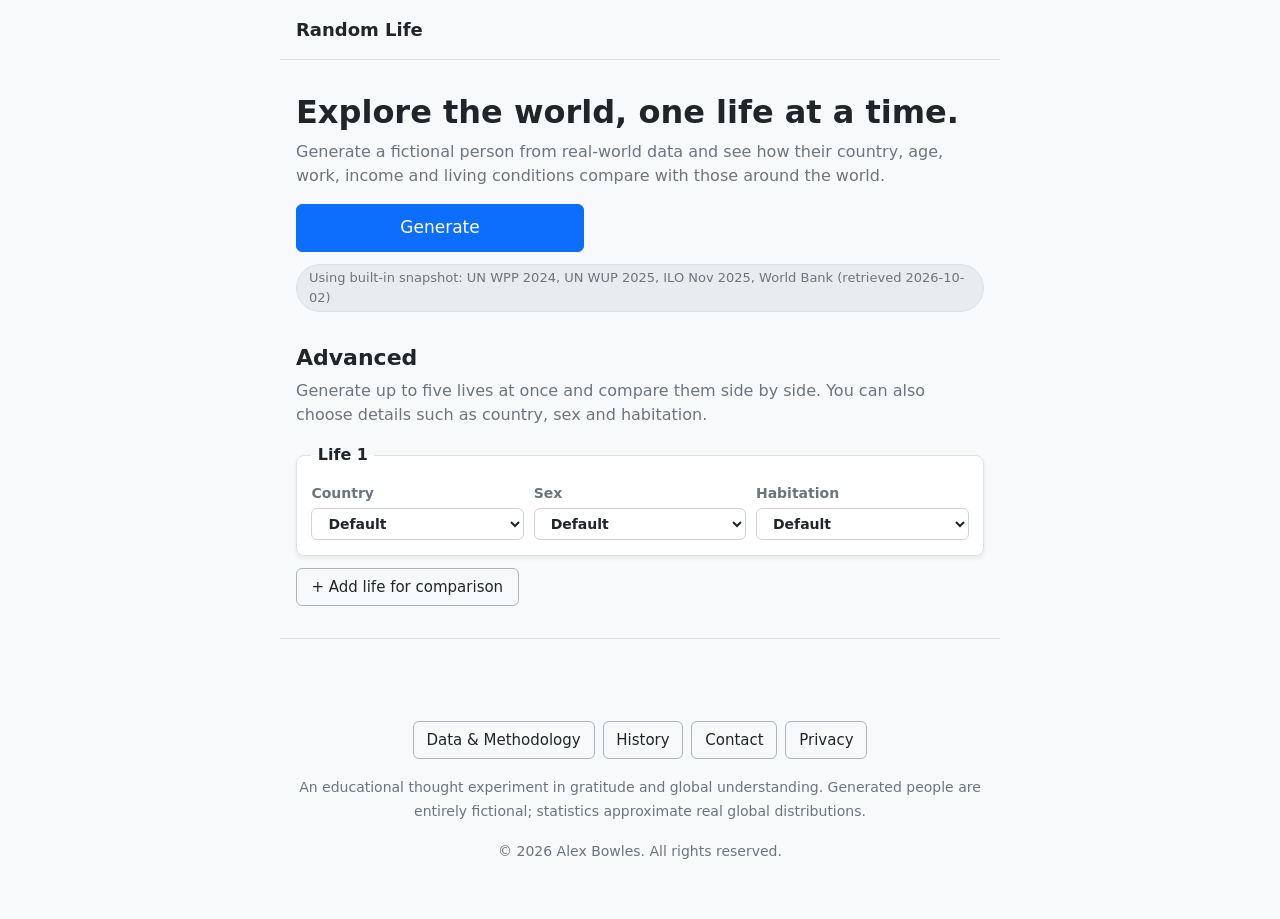
==== commit 57e30f1d: "Update data" ====
--- a/index.html
+++ b/index.html
@@ -49,7 +49,7 @@
     "browserRequirements": "Requires JavaScript",
     "offers": { "@type": "Offer", "price": "0", "priceCurrency": "USD" },
     "author": { "@type": "Person", "name": "Alex Bowles" },
-    "description": "Free random life generator that creates a statistically plausible fictional person — country, age, sex, urban or rural home, occupation, income, life expectancy and more — weighted by real World Bank global data.",
+    "description": "Free random life generator that creates a statistically plausible fictional person — country, age, sex, urban or rural home, occupation, income, life expectancy and more — weighted by official UN, ILO and World Bank data.",
     "featureList": "Random person generator, fictional identity generator, random country picker, age and occupation generator, income estimate, offline support",
     "screenshot": "https://randomlife.fyi/icons/icon.png",
     "isAccessibleForFree": true
@@ -245,54 +245,60 @@
       </header>
 
       <h3>Data sources</h3>
-      <ul>
-        <li><strong>World Bank Open Data</strong> - country list, income group, and region, plus population, life expectancy (male and female), urbanisation rate, GDP per capita, electricity access, basic drinking water, basic sanitation, internet use, fertility rate, age structure (share aged 0-14 and 65+), sex split (female share of population), employment mix (share in agriculture / industry / services), and unemployment rate.</li>
-        <li><strong>UN Population Division</strong> - the age-structure figures rest on its World Population Prospects, and it informs the within-income-group age splits.</li>
-        <li><strong>International Labour Organization (ILO)</strong> - reference for the employment categories and occupation mix; the per-country sector shares and unemployment rates are its ILO-modelled estimates published via the World Bank.</li>
-      </ul>
+      <p>The numbers behind each generated life come from the official sources below. Reference years are stated because they are not all the same.</p>
+      <ul>
+        <li><strong>UN World Population Prospects 2024</strong> (<a href="https://population.un.org/wpp/" rel="noopener">UN DESA, Population Division</a>; medium variant, including the January 2026 interim update for Togo). Reference year 2023 (1 July), the last year the UN labels an estimate rather than a projection. Used for: total population (country weighting), female share, the population at each single year of age 0-100 (both sexes pooled), total fertility rate, and life expectancy at birth for men and women. Built into the site (snapshot); not fetched live.</li>
+        <li><strong>UN World Urbanization Prospects 2025</strong> (<a href="https://population.un.org/wup/" rel="noopener">UN DESA, Population Division</a>). Share of the population living in urban areas under each country's own national definition of "urban" (not the Degree of Urbanization classification), 2023. Built into the site; not fetched live.</li>
+        <li><strong>ILO modelled estimates, November 2025</strong> (<a href="https://ilostat.ilo.org/" rel="noopener">ILOSTAT</a>). Employment by broad sector (agriculture / industry / services, % of employed people aged 15+) and the unemployment rate (% of the labour force aged 15+), 2024, the latest full year in the release. These are modelled estimates: where a country has no recent survey the ILO imputes values. Built into the site; not fetched live.</li>
+        <li><strong>World Bank Open Data (World Development Indicators)</strong> (<a href="https://data.worldbank.org/" rel="noopener">data.worldbank.org</a>). GDP per capita (current US$), access to electricity, basic drinking water, basic sanitation and internet use, plus each country's income group and region. Newest value per country within the last five years. The access and internet series are published by the World Bank from their originators (SDG 7.1.1 electrification dataset; WHO/UNICEF Joint Monitoring Programme; International Telecommunication Union). Fetched live when online, with a built-in snapshot as fallback.</li>
+      </ul>
+      <p>Where a UN or ILO source has no value for a country, the matching World Bank series is used if it has one; otherwise the value is left blank and the generator uses its default (for example, the field shows N/A).</p>
 
       <h3>Live data</h3>
-      <p>When online, the app fetches the country list (names, income groups, regions - so new and changed countries appear with no manual update) and the most recent value (<code>mrv=5</code>, newest available kept) for these World Bank indicators, merging them over the built-in fallback dataset:</p>
-      <ul>
-        <li><code>SP.POP.TOTL</code> - total population</li>
-        <li><code>SP.DYN.LE00.MA.IN</code> - life expectancy at birth, male</li>
-        <li><code>SP.DYN.LE00.FE.IN</code> - life expectancy at birth, female</li>
-        <li><code>SP.URB.TOTL.IN.ZS</code> - urban population (% of total)</li>
+      <p>When online, the app fetches the World Bank country list (income groups and regions) and the most recent value (<code>mrv=5</code>, newest available kept) for these five indicators. Each one is checked (expected structure, finite numbers in a sensible range, known country codes) and applied on its own; anything that fails keeps its built-in value.</p>
+      <ul>
         <li><code>NY.GDP.PCAP.CD</code> - GDP per capita (current US$)</li>
         <li><code>EG.ELC.ACCS.ZS</code> - access to electricity (% of population)</li>
         <li><code>SH.H2O.BASW.ZS</code> - people using at least basic drinking water services (%)</li>
         <li><code>SH.STA.BASS.ZS</code> - people using at least basic sanitation services (%)</li>
         <li><code>IT.NET.USER.ZS</code> - individuals using the internet (% of population)</li>
-        <li><code>SP.DYN.TFRT.IN</code> - fertility rate (births per woman)</li>
-        <li><code>SP.POP.0014.TO.ZS</code> - population ages 0-14 (% of total)</li>
-        <li><code>SP.POP.65UP.TO.ZS</code> - population ages 65+ (% of total)</li>
-        <li><code>SP.POP.TOTL.FE.ZS</code> - population, female (% of total)</li>
-        <li><code>SL.AGR.EMPL.ZS</code> - employment in agriculture (% of total employment)</li>
-        <li><code>SL.IND.EMPL.ZS</code> - employment in industry (% of total employment)</li>
-        <li><code>SL.SRV.EMPL.ZS</code> - employment in services (% of total employment)</li>
-        <li><code>SL.UEM.TOTL.ZS</code> - unemployment (% of total labour force)</li>
-      </ul>
-      <p>Flags are derived from country codes and need no data source. Results are cached in your browser (refreshed every 12 hours) so they are not re-fetched on every reload. If the API is unavailable, the app falls back to cached and then built-in data.</p>
+      </ul>
+      <p>The UN and ILO figures are bulk downloads that are revised only every year or two, so they are not requested from your browser: they are built into the site as a compact snapshot, which also means the first life can be generated with no network. Flags are derived from country codes and need no data source. Live results are cached in your browser (refreshed every 12 hours). If the API is unavailable, the app falls back to cached and then built-in data.</p>
 
       <h3>Methodology</h3>
       <ul>
-        <li><strong>Country</strong> - picked at random from all World Bank members (plus Taiwan), weighted by live population, so bigger countries turn up more often.</li>
+        <li><strong>Country</strong> - picked at random from all World Bank members (plus Taiwan), weighted by UN population, so bigger countries turn up more often.</li>
         <li><strong>Sex</strong> - drawn from the country's female share of the population.</li>
-        <li><strong>Age</strong> - drawn from age bands fitted to the country's own share of children (0-14) and older people (65+), with the gaps filled in from its income-group pattern.</li>
-        <li><strong>Urban vs. rural</strong> - decided by the country's urbanisation rate.</li>
-        <li><strong>Occupation</strong> - sampled from a list weighted by income group and habitat, refined per country by its employment mix (agriculture / industry / services) and unemployment rate, limited to plausible working ages, with student and retirement shares that differ by income group.</li>
-        <li><strong>Income</strong> - estimated from GDP per capita, an occupation multiplier, an age adjustment, plus some random variation. A rough figure in nominal USD, not PPP.</li>
-        <li><strong>Life expectancy</strong> - the national average at birth for the person's sex.</li>
-        <li><strong>Electricity, drinking water, sanitation, and internet</strong> - the person either has it or not, drawn from the national rate (a country with 63% electricity access gives each person a 63% chance).</li>
-        <li><strong>Children</strong> - drawn from the national fertility rate and adjusted for age: under-18s have none, and completed family size is approached by the mid-40s.</li>
+        <li><strong>Age</strong> - drawn from the country's UN population at each single year of age (0 to 100; 100 means 100 or older). Age is drawn for both sexes together, so it does not depend on sex. If a country had no age data the older six-band approximation would be used instead; currently only the Channel Islands rely on it.</li>
+        <li><strong>Urban vs. rural</strong> - decided by the country's urban share under its national definition.</li>
+        <li><strong>Occupation</strong> - Random Life's own model: a hand-built list weighted by income group and habitat, refined per country by its employment mix (agriculture / industry / services) and unemployment rate, limited to plausible working ages, with student and retirement shares that differ by income group.</li>
+        <li><strong>Income</strong> - Random Life's own construction: GDP per capita multiplied by hand-built ratios for income group, occupation and age, plus random variation. A rough figure in nominal USD, not PPP.</li>
+        <li><strong>Habitation</strong> - Random Life's own dwelling-type tables by income group and urban / rural.</li>
+        <li><strong>Life expectancy</strong> - the national average at birth for the person's sex. It is a population average, not a prediction for any individual.</li>
+        <li><strong>Electricity, drinking water, sanitation, and internet</strong> - Random Life's own probability model: the person either has it or not, drawn from the national rate (a country with 63% electricity access gives each person a 63% chance). A national percentage is a probability, not a claim about any particular household.</li>
+        <li><strong>Children</strong> - drawn from the national total fertility rate and adjusted for age (Random Life's own rule): under-18s have none, and completed family size is approached by the mid-40s.</li>
+      </ul>
+
+      <h3>Official data and Random Life's own modelling</h3>
+      <ul>
+        <li><strong>Official data:</strong> World Bank GDP per capita, electricity, water, sanitation, internet, income group and region.</li>
+        <li><strong>Official modelled data:</strong> UN population, age, fertility, life expectancy and urban figures are UN estimates built from censuses, surveys and demographic models; ILO sector and unemployment figures are ILO modelled estimates.</li>
+        <li><strong>Random Life's own assumptions (not official statistics):</strong> occupation probabilities, the income construction, dwelling-type tables, student and retired shares, the probability model for water, sanitation, electricity and internet, and the age rules for children. Official inputs do not make these outputs official or accurate for any real person.</li>
       </ul>
 
       <h3>Limitations</h3>
       <ul>
         <li>Income figures are rough estimates in nominal USD - <em>not</em> adjusted for local purchasing power (PPP).</li>
-        <li>Within working-age bands, the age mix follows income-group patterns rather than the country's exact 5-year pyramid.</li>
+        <li>Population, age, fertility, life expectancy and urban figures refer to 2023, sector and unemployment figures to 2024, and World Bank values to the newest year available (typically 1-2 years old). Age is not drawn conditional on sex.</li>
         <li>Names are illustrative, grouped by broad cultural region, and are not exhaustive or country-specific.</li>
-        <li>"Current" data reflects the most recently available World Bank figures, which typically lag by 1-2 years.</li>
+        <li>Some small territories lack values in some sources and show N/A. Taiwan is not covered by the World Bank, so its GDP per capita and access figures are earlier approximations that have no official source here.</li>
+      </ul>
+
+      <h3>Attribution and licences</h3>
+      <ul>
+        <li>United Nations, Department of Economic and Social Affairs, Population Division (2024). World Population Prospects 2024, Online Edition (with the 2026 interim update for Togo); and (2025) World Urbanization Prospects 2025, Online Data. Licensed under <a href="https://creativecommons.org/licenses/by/3.0/igo/" rel="noopener">CC BY 3.0 IGO</a>. Random Life reformats and combines these data; this does not imply endorsement by the United Nations.</li>
+        <li>ILOSTAT, ILO modelled estimates, November 2025 (<a href="https://ilostat.ilo.org/" rel="noopener">ilostat.ilo.org</a>). &copy; International Labour Organization, <a href="https://creativecommons.org/licenses/by/4.0/" rel="noopener">CC BY 4.0</a>. Sector shares are calculated by Random Life from ILO employment counts. This adaptation has not been reviewed or endorsed by the ILO.</li>
+        <li>World Bank, World Development Indicators, <a href="https://creativecommons.org/licenses/by/4.0/" rel="noopener">CC BY 4.0</a>. Internet use: ITU; drinking water and sanitation: WHO/UNICEF JMP; electricity: SDG 7.1.1 custodians; GDP per capita: national accounts, OECD and World Bank staff estimates.</li>
       </ul>
 
       <h3>Note</h3>
@@ -306,6 +312,7 @@
 
   <!-- Classic scripts, loaded in dependency order (no bundler required). -->
   <script src="js/names.js"></script>
+  <script src="js/dataset.js"></script>
   <script src="js/data.js"></script>
   <script src="js/generator.js"></script>
   <script src="js/ui.js"></script>
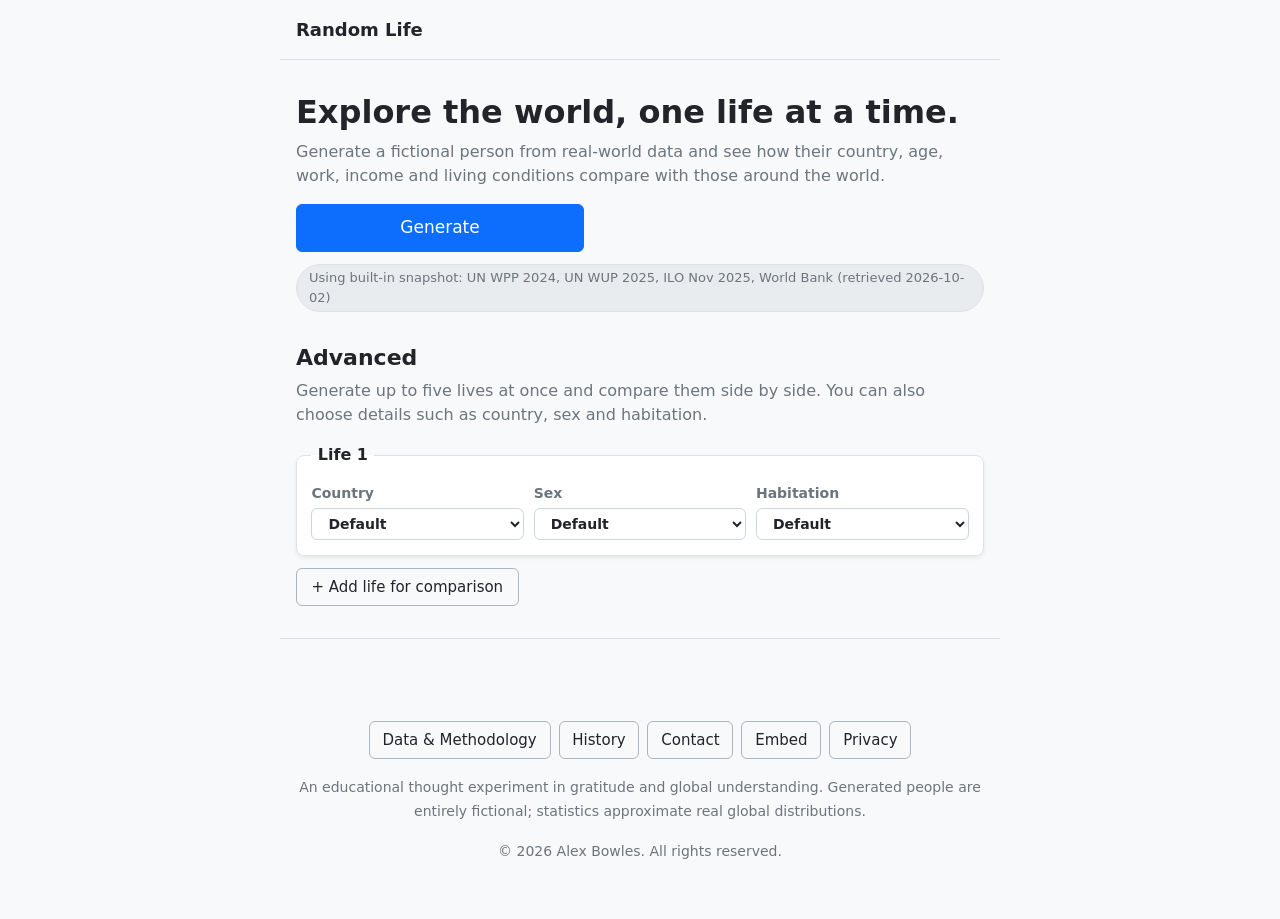
==== commit 673b7a83: "Embed feature" ====
--- a/index.html
+++ b/index.html
@@ -17,7 +17,7 @@
   <meta property="og:title" content="Random Life Generator – Discover a Random Life on Earth">
   <meta property="og:description" content="Generate a random person with our free random life generator — a statistically plausible fictional identity with country, age, job, income and more.">
   <meta property="og:url" content="https://randomlife.fyi/">
-  <meta property="og:image" content="https://randomlife.fyi/icons/icon.png">
+  <meta property="og:image" content="https://randomlife.fyi/icons/icon-full.png">
   <meta property="og:image:type" content="image/png">
   <meta property="og:image:width" content="1024">
   <meta property="og:image:height" content="1024">
@@ -25,7 +25,7 @@
   <meta name="twitter:card" content="summary_large_image">
   <meta name="twitter:title" content="Random Life Generator – Discover a Random Life on Earth">
   <meta name="twitter:description" content="Generate a random person with our free random life generator — a statistically plausible fictional identity with country, age, job, income and more.">
-  <meta name="twitter:image" content="https://randomlife.fyi/icons/icon.png">
+  <meta name="twitter:image" content="https://randomlife.fyi/icons/icon-full.png">
   <meta name="twitter:image:alt" content="Random Life icon">
   <meta name="apple-mobile-web-app-capable" content="yes">
   <meta name="apple-mobile-web-app-status-bar-style" content="default">
@@ -33,7 +33,6 @@
   <link rel="apple-touch-icon" sizes="180x180" href="icons/apple-touch-icon.png">
   <link rel="manifest" href="manifest.webmanifest">
   <link rel="icon" href="favicon.ico" sizes="any">
-  <link rel="icon" type="image/svg+xml" href="icon.svg">
   <link rel="stylesheet" href="styles.css">
   <link rel="preconnect" href="https://api.worldbank.org" crossorigin>
   <link rel="dns-prefetch" href="https://api.worldbank.org">
@@ -51,7 +50,7 @@
     "author": { "@type": "Person", "name": "Alex Bowles" },
     "description": "Free random life generator that creates a statistically plausible fictional person — country, age, sex, urban or rural home, occupation, income, life expectancy and more — weighted by official UN, ILO and World Bank data.",
     "featureList": "Random person generator, fictional identity generator, random country picker, age and occupation generator, income estimate, offline support",
-    "screenshot": "https://randomlife.fyi/icons/icon.png",
+    "screenshot": "https://randomlife.fyi/icons/icon-full.png",
     "isAccessibleForFree": true
   }
   </script>
@@ -121,6 +120,7 @@
       <button id="info-btn" type="button" class="secondary outline" aria-expanded="false" aria-controls="info-dialog">Data &amp; Methodology</button>
       <button id="history-btn" type="button" class="secondary outline" aria-expanded="false" aria-controls="history-dialog">History</button>
       <button id="contact-btn" type="button" class="secondary outline" aria-expanded="false" aria-controls="contact-dialog">Contact</button>
+      <button id="embed-btn" type="button" class="secondary outline" aria-expanded="false" aria-controls="embed-dialog">Embed</button>
       <button id="privacy-btn" type="button" class="secondary outline" aria-expanded="false" aria-controls="privacy-dialog">Privacy</button>
     </div>
     <p><small>An educational thought experiment in gratitude and global understanding. Generated people are entirely fictional; statistics approximate real global distributions.</small></p>
@@ -199,6 +199,69 @@
     </article>
   </dialog>
 
+  <dialog id="embed-dialog" aria-label="Embed Random Life">
+    <article>
+      <header>
+        <button class="dialog-close" type="button" rel="prev" aria-label="Close"></button>
+        <h2>Embed Random Life</h2>
+      </header>
+
+      <p>Configure a random life generator and copy the resulting HTML into your own website.</p>
+
+      <h3>Embed code</h3>
+      <div class="embed-snippet-wrap">
+        <pre><code id="embed-snippet"></code></pre>
+        <button id="embed-copy-btn" type="button" class="secondary">Copy HTML</button>
+        <p><small id="embed-copy-status" aria-live="polite"></small></p>
+      </div>
+
+      <h3>Generator options</h3>
+      <div class="embed-lives-row">
+        <label for="embed-lives-count">Number of lives
+          <select id="embed-lives-count">
+            <option value="1" selected>1</option>
+            <option value="2">2</option>
+            <option value="3">3</option>
+            <option value="4">4</option>
+            <option value="5">5</option>
+          </select>
+        </label>
+      </div>
+      <div id="embed-life-controls" aria-label="Embedded lives configuration"></div>
+
+      <div class="embed-styling">
+        <h3>Embed styling</h3>
+        <div class="embed-style-grid">
+          <label for="embed-width-mode">Width
+            <select id="embed-width-mode">
+              <option value="responsive" selected>Responsive (fills container)</option>
+              <option value="fixed">Fixed width</option>
+            </select>
+          </label>
+          <label for="embed-max-width">Maximum width (px)
+            <input type="number" id="embed-max-width" min="100" max="2000" step="1" value="900">
+          </label>
+          <label for="embed-fixed-width">Fixed width (px)
+            <input type="number" id="embed-fixed-width" min="200" max="2000" step="1" value="900">
+          </label>
+          <label for="embed-height">Height (px)
+            <input type="number" id="embed-height" min="200" max="2000" step="1" value="600">
+          </label>
+          <label class="embed-check" for="embed-border">
+            <input type="checkbox" id="embed-border"> Show border
+          </label>
+          <label for="embed-radius">Border radius (px)
+            <input type="number" id="embed-radius" min="0" max="50" step="1" value="0">
+          </label>
+        </div>
+      </div>
+
+      <footer>
+        <button class="dialog-close secondary" type="button">Close</button>
+      </footer>
+    </article>
+  </dialog>
+
   <dialog id="privacy-dialog" aria-label="Privacy notice">
     <article>
       <header>
@@ -247,10 +310,10 @@
       <h3>Data sources</h3>
       <p>The numbers behind each generated life come from the official sources below. Reference years are stated because they are not all the same.</p>
       <ul>
-        <li><strong>UN World Population Prospects 2024</strong> (<a href="https://population.un.org/wpp/" rel="noopener">UN DESA, Population Division</a>; medium variant, including the January 2026 interim update for Togo). Reference year 2023 (1 July), the last year the UN labels an estimate rather than a projection. Used for: total population (country weighting), female share, the population at each single year of age 0-100 (both sexes pooled), total fertility rate, and life expectancy at birth for men and women. Built into the site (snapshot); not fetched live.</li>
+        <li><strong>UN World Population Prospects 2024</strong> (<a href="https://population.un.org/wpp/" rel="noopener">UN DESA, Population Division</a>; medium variant, including the January 2026 interim update for Togo). Reference year 2023 (1 July), the last year the UN labels an estimate rather than a projection. Used for: total population (country weighting), female share, the male and female population at each single year of age 0-100, total fertility rate, and life expectancy at birth for men and women. Built into the site (snapshot); not fetched live.</li>
         <li><strong>UN World Urbanization Prospects 2025</strong> (<a href="https://population.un.org/wup/" rel="noopener">UN DESA, Population Division</a>). Share of the population living in urban areas under each country's own national definition of "urban" (not the Degree of Urbanization classification), 2023. Built into the site; not fetched live.</li>
         <li><strong>ILO modelled estimates, November 2025</strong> (<a href="https://ilostat.ilo.org/" rel="noopener">ILOSTAT</a>). Employment by broad sector (agriculture / industry / services, % of employed people aged 15+) and the unemployment rate (% of the labour force aged 15+), 2024, the latest full year in the release. These are modelled estimates: where a country has no recent survey the ILO imputes values. Built into the site; not fetched live.</li>
-        <li><strong>World Bank Open Data (World Development Indicators)</strong> (<a href="https://data.worldbank.org/" rel="noopener">data.worldbank.org</a>). GDP per capita (current US$), access to electricity, basic drinking water, basic sanitation and internet use, plus each country's income group and region. Newest value per country within the last five years. The access and internet series are published by the World Bank from their originators (SDG 7.1.1 electrification dataset; WHO/UNICEF Joint Monitoring Programme; International Telecommunication Union). Fetched live when online, with a built-in snapshot as fallback.</li>
+        <li><strong>World Bank Open Data (World Development Indicators)</strong> (<a href="https://data.worldbank.org/" rel="noopener">data.worldbank.org</a>). GDP per capita (current US$), access to electricity, basic drinking water, basic sanitation and internet use, plus each country's income group and region. Newest value per country within the last ten years. The access and internet series are published by the World Bank from their originators (SDG 7.1.1 electrification dataset; WHO/UNICEF Joint Monitoring Programme; International Telecommunication Union). Fetched live when online, with a built-in snapshot as fallback.</li>
       </ul>
       <p>Where a UN or ILO source has no value for a country, the matching World Bank series is used if it has one; otherwise the value is left blank and the generator uses its default (for example, the field shows N/A).</p>
 
@@ -269,7 +332,7 @@
       <ul>
         <li><strong>Country</strong> - picked at random from all World Bank members (plus Taiwan), weighted by UN population, so bigger countries turn up more often.</li>
         <li><strong>Sex</strong> - drawn from the country's female share of the population.</li>
-        <li><strong>Age</strong> - drawn from the country's UN population at each single year of age (0 to 100; 100 means 100 or older). Age is drawn for both sexes together, so it does not depend on sex. If a country had no age data the older six-band approximation would be used instead; currently only the Channel Islands rely on it.</li>
+        <li><strong>Age</strong> - drawn from the country's UN population at each single year of age (0 to 100; 100 means 100 or older) for the person's sex. Once the person's sex is drawn, age comes from that sex's distribution, so ages differ by sex as they do in the real population. If a country had no age data the older six-band approximation would be used instead; currently only the Channel Islands rely on it.</li>
         <li><strong>Urban vs. rural</strong> - decided by the country's urban share under its national definition.</li>
         <li><strong>Occupation</strong> - Random Life's own model: a hand-built list weighted by income group and habitat, refined per country by its employment mix (agriculture / industry / services) and unemployment rate, limited to plausible working ages, with student and retirement shares that differ by income group.</li>
         <li><strong>Income</strong> - Random Life's own construction: GDP per capita multiplied by hand-built ratios for income group, occupation and age, plus random variation. A rough figure in nominal USD, not PPP.</li>
@@ -289,7 +352,7 @@
       <h3>Limitations</h3>
       <ul>
         <li>Income figures are rough estimates in nominal USD - <em>not</em> adjusted for local purchasing power (PPP).</li>
-        <li>Population, age, fertility, life expectancy and urban figures refer to 2023, sector and unemployment figures to 2024, and World Bank values to the newest year available (typically 1-2 years old). Age is not drawn conditional on sex.</li>
+        <li>Population, age, fertility, life expectancy and urban figures refer to 2023, sector and unemployment figures to 2024, and World Bank values to the newest year available (typically 1-2 years old).</li>
         <li>Names are illustrative, grouped by broad cultural region, and are not exhaustive or country-specific.</li>
         <li>Some small territories lack values in some sources and show N/A. Taiwan is not covered by the World Bank, so its GDP per capita and access figures are earlier approximations that have no official source here.</li>
       </ul>
@@ -315,6 +378,7 @@
   <script src="js/dataset.js"></script>
   <script src="js/data.js"></script>
   <script src="js/generator.js"></script>
+  <script src="js/embed.js"></script>
   <script src="js/ui.js"></script>
   <script src="js/app.js"></script>
 </body>
--- a/styles.css
+++ b/styles.css
@@ -320,9 +320,11 @@
 
 /* ---------- Result card ---------- */
 
-#profile-section { margin-top: 1.25rem; }
-
-#profile-card {
+#profile-section,
+#embed-profile-section { margin-top: 1.25rem; }
+
+#profile-card,
+#embed-profile-card {
   background: var(--surface);
   border: 1px solid var(--border);
   border-radius: 0.5rem;
@@ -331,24 +333,30 @@
   overflow: hidden;
 }
 
-#profile-card > header {
+#profile-card > header,
+#embed-profile-card > header {
   padding: 1rem 1.25rem;
   border-bottom: 1px solid var(--border);
   background: var(--stripe);
 }
 
-#profile-card > header h2 { margin-bottom: 0.25rem; }
-
-#profile-card > header p { margin: 0; color: var(--muted); }
-
-#profile-card > footer {
+#profile-card > header h2,
+#embed-profile-card > header h2 { margin-bottom: 0.25rem; }
+
+#profile-card > header p,
+#embed-profile-card > header p { margin: 0; color: var(--muted); }
+
+#profile-card > footer,
+#embed-profile-card > footer {
   padding: 1rem 1.25rem;
   border-top: 1px solid var(--border);
 }
 
-#regenerate-btn { width: 100%; }
+#regenerate-btn,
+#embed-generate-btn { width: 100%; }
 @media (min-width: 600px) {
-  #regenerate-btn { width: auto; }
+  #regenerate-btn,
+  #embed-generate-btn { width: auto; }
 }
 
 /* ---------- Table ---------- */
@@ -387,19 +395,22 @@
 
 /* ---------- Comparison table (multiple lives) ---------- */
 
-#profile-card .overflow-auto {
+#profile-card .overflow-auto,
+#embed-profile-card .overflow-auto {
   overflow-x: auto;
   max-width: 100%;
   -webkit-overflow-scrolling: touch;
 }
 
-#profile-card table[data-compare] {
+#profile-card table[data-compare],
+#embed-profile-card table[data-compare] {
   table-layout: fixed;
   width: max-content;
   min-width: 100%;
 }
 
-#profile-card table[data-compare] thead th {
+#profile-card table[data-compare] thead th,
+#embed-profile-card table[data-compare] thead th {
   padding: 0.75rem 1rem;
   text-align: left;
   vertical-align: top;
@@ -409,7 +420,8 @@
   overflow: hidden;
 }
 
-#profile-card table[data-compare] thead th.compare-corner {
+#profile-card table[data-compare] thead th.compare-corner,
+#embed-profile-card table[data-compare] thead th.compare-corner {
   width: 8.5rem;
   min-width: 8.5rem;
   max-width: 8.5rem;
@@ -418,13 +430,15 @@
   z-index: 3;
 }
 
-#profile-card table[data-compare] thead th.compare-person {
+#profile-card table[data-compare] thead th.compare-person,
+#embed-profile-card table[data-compare] thead th.compare-person {
   width: 12rem;
   min-width: 12rem;
   max-width: 12rem;
 }
 
-#profile-card table[data-compare] tbody th {
+#profile-card table[data-compare] tbody th,
+#embed-profile-card table[data-compare] tbody th {
   position: sticky;
   left: 0;
   z-index: 2;
@@ -438,7 +452,8 @@
   text-overflow: ellipsis;
 }
 
-#profile-card table[data-compare] tbody td {
+#profile-card table[data-compare] tbody td,
+#embed-profile-card table[data-compare] tbody td {
   width: 12rem;
   min-width: 12rem;
   max-width: 12rem;
@@ -453,11 +468,13 @@
   text-overflow: ellipsis;
 }
 
-#profile-card table[data-compare] tbody tr:nth-child(odd) td {
+#profile-card table[data-compare] tbody tr:nth-child(odd) td,
+#embed-profile-card table[data-compare] tbody tr:nth-child(odd) td {
   background: var(--stripe);
 }
 
-#profile-card table[data-compare] tbody tr:nth-child(odd) th {
+#profile-card table[data-compare] tbody tr:nth-child(odd) th,
+#embed-profile-card table[data-compare] tbody tr:nth-child(odd) th {
   /* Keep row labels opaque so scrolled columns slide underneath cleanly. */
   background: var(--surface);
   /* Subtle stripe hint without translucency issues in dark mode. */
@@ -485,7 +502,8 @@
 
 /* ---------- Status badge ---------- */
 
-#data-status {
+#data-status,
+#embed-data-status {
   display: inline-block;
   margin-top: 0.75rem;
   font-size: 0.8125rem;
@@ -616,6 +634,7 @@
 
 input[type="text"],
 input[type="email"],
+input[type="number"],
 select,
 textarea {
   display: block;
@@ -645,9 +664,101 @@
   box-shadow: 0 0 0 0.25rem var(--focus-ring);
 }
 
+input[type="checkbox"] {
+  width: 1rem;
+  height: 1rem;
+  margin-right: 0.5rem;
+  vertical-align: middle;
+  accent-color: var(--primary);
+}
+
 form button[type="submit"] { width: 100%; margin-top: 0.5rem; }
 @media (min-width: 600px) {
   form button[type="submit"] { width: auto; }
+}
+
+/* ---------- Embed dialog ---------- */
+
+.embed-snippet-wrap pre {
+  margin: 0.5rem 0 0;
+  padding: 0.75rem;
+  background: var(--code-bg);
+  border: 1px solid var(--border);
+  border-radius: var(--radius);
+  overflow-x: auto;
+  white-space: pre;
+  font-family: var(--font-mono);
+  font-size: 0.8125rem;
+  line-height: 1.5;
+  color: var(--text);
+  user-select: text;
+}
+
+.embed-snippet-wrap pre code {
+  background: transparent;
+  border: 0;
+  padding: 0;
+  font-size: inherit;
+  white-space: pre;
+}
+
+#embed-copy-btn {
+  margin-top: 0.5rem;
+}
+
+#embed-copy-status {
+  display: inline-block;
+  margin-top: 0.25rem;
+}
+
+.embed-lives-row {
+  margin-top: 0.5rem;
+}
+
+.embed-lives-row label {
+  margin: 0;
+}
+
+#embed-life-controls {
+  display: grid;
+  gap: 0.75rem;
+  margin-top: 0.75rem;
+}
+
+#embed-life-controls .life-control {
+  margin: 0;
+}
+
+.embed-styling h3 {
+  margin: 1.5rem 0 0.5rem;
+}
+
+.embed-style-grid {
+  display: grid;
+  gap: 0.6rem;
+  grid-template-columns: 1fr;
+  margin-top: 0.25rem;
+}
+
+@media (min-width: 600px) {
+  .embed-style-grid { grid-template-columns: 1fr 1fr; }
+}
+
+.embed-style-grid label {
+  margin: 0;
+  font-size: 0.9375rem;
+}
+
+.embed-style-grid label.embed-check {
+  display: flex;
+  align-items: center;
+  align-self: end;
+  padding-bottom: 0.375rem;
+}
+
+.embed-style-grid input[type="number"],
+.embed-style-grid select {
+  margin-top: 0.25rem;
 }
 
 /* ---------- History ---------- */
